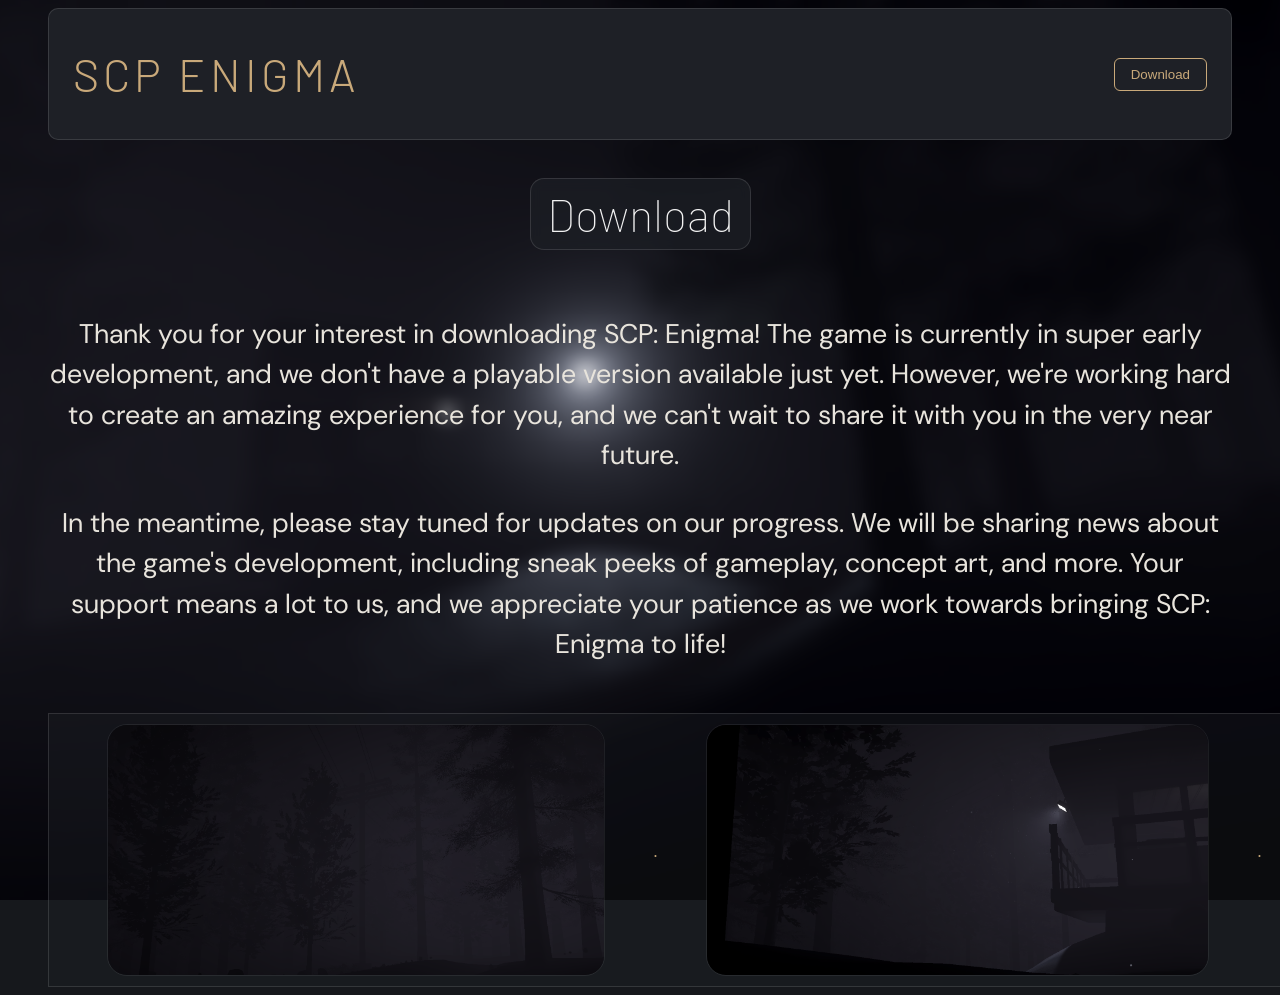
==== Download.html @ ac84db76 "something along the lines of a download page" ====
<!DOCTYPE html>
<html lang="en">

<head>
    <meta charset="UTF-8">
    <meta name="viewport" content="width=device-width, initial-scale=1.0">
    <Link href="https://fonts.googleapis.com/css2?family=Barlow:wght@400;700&family=DM+Sans:wght@400;500&family=DM+Serif+Display&display=swap" rel="stylesheet">
    <title>SCP ENIGMA - Download</title>
    <link rel="stylesheet" href="style.css">
</head>

<body>
    <div class="site">
        <div id="title-box">
            <h1 id="title-text">SCP ENIGMA</h1>
            <button id="download-button">Download</button> <!--Make this hyperlink to download page when ready, also add spacing between title-->
        </div>

        <div>
            <h2 id="subtitle-text"><span class="boxed-headers">Download</span></h2>
        </div>

        <div id="download-header">
            <p>Thank you for your interest in downloading SCP: Enigma! The game is currently in super early development, and we don't have a playable version available just yet. However, we're working hard to create an amazing experience for you, and we can't wait to share it with you in the very near future.</p>
            <p>In the meantime, please stay tuned for updates on our progress. We will be sharing news about the game's development, including sneak peeks of gameplay, concept art, and more. Your support means a lot to us, and we appreciate your patience as we work towards bringing SCP: Enigma to life!</p>
        </div>
        <br>    
        <div class="screenshot-marquee">
            <div class="marquee-content">
                <!-- Placeholder images, replace with actual screenshots when available -->
                <br>
                <img src="Preview (1).png" alt="Screenshot 1">
                <span class="dot">.</span>

                <img src="Preview (2).png" alt="Screenshot 2">
                <span class="dot">.</span>

                <img src="Preview (3).png" alt="Screenshot 3">  
                <span class="dot">.</span>
                
                <!-- Duplicate images for loop-->

                <img src="Preview (1).png" alt="Screenshot 1">
                <span class="dot">.</span>

                <img src="Preview (2).png" alt="Screenshot 2"> 
                <span class="dot">.</span>

                <img src="Preview (3).png" alt="Screenshot 3">
                <span class="dot">.</span>
            <div>
        </div>
    </div>

    <script src="script.js" defer></script>
</html>
---- style.css ----
:root {
  /* Backgrounds — layered from darkest to lightest */
  --bg:       #16181C;  /* page background */
  --bg2:      #1E2026;  /* cards, sections */
  --bg3:      #252830;  /* raised elements, hover states */

  /* Text */
  --txt:      #E8E4DC;
  --txt2:     rgba(232, 228, 220, 0.5);
  --txt3:     rgba(232, 228, 220, 0.28);

  /* Accent */
  --accent:   #C9A97A;
  --accent2:  rgba(201, 169, 122, 0.12);

  /* Borders */
  --line:     rgba(255, 255, 255, 0.07);
  --line2:    rgba(255, 255, 255, 0.12);

  /* Fonts */
  --ff-head:  'Barlow', sans-serif;
  --ff-body:  'DM Sans', sans-serif;

  /* Spacing */
  --space-xs: 8px;
  --space-sm: 16px;
  --space-md: 24px;
  --space-lg: 48px;
  --space-xl: 80px;

  /* Border radius */
  --radius-sm: 6px;
  --radius-md: 10px;
  --radius-lg: 14px;
}

/* ─── Base ─────────────────────────────────────────────── */

html {
  font-size: large;
  color: var(--accent);
  background-color: var(--bg);
  background-image: url('MainBG_Intro.png');
  background-size: cover;
  background-position: center;
  background-repeat: no-repeat;
  background-attachment: fixed;
}

body {
  overflow-x: hidden; /* Hide horizontal scrollbar */
}

.site {
  display: flex;
  flex-direction: column;
  padding-left: 40px;
  padding-right: 40px;
  min-height: 100vh;
}

p {
  font-family: var(--ff-body);
  font-size: 1.5em;
  line-height: 1.5;
  color: var(--txt);
}

h1 {
  font-family: var(--ff-head);
  font-size: 2.5em;
  color: var(--accent);
}

h2 {
  font-family: var(--ff-head);
  font-size: 1.8em;
  color: var(--accent);
}

button {
  background-color: transparent;
  color: var(--txt);
  border: 1px solid var(--accent);
  padding: var(--space-xs) var(--space-sm);
  border-radius: var(--radius-sm);
  cursor: pointer;
}

/* ─── Layout ────────────────────────────────────────────── */

.container {
  height: auto;
  overflow-y: auto;
}

.box {
  background-color: var(--bg3);
  padding: var(--space-md);
  border-radius: var(--radius-md);
  border: 1px solid var(--line2);
  margin: 0 auto;
}

.nav {
  display: flex;
  justify-content: space-between;
  align-items: center;
  gap: 16px;
}

#subtitle-text {
  display: flex;
  font-family: var(--ff-head);
  font-weight: lighter;
  font-size: 2.5em;
  color: #f2f2f2;
  justify-content: center;
}

.boxed-headers {
  display: inline-block;
  border: 1px solid var(--line2);
  padding: var(--space-xs) var(--space-sm);
  border-radius: var(--radius-lg);
  background-color: rgba(30, 32, 38, 0.658);
  backdrop-filter: blur(6px);
  -webkit-backdrop-filter: blur(6px);
}

#history-header {
  display: inline-flex;
  flex-direction: column;
  align-items: center;
  font-family: var(--ff-head);
  font-weight: lighter;
  font-size: 2.5em;
  color: #f2f2f2;
  justify-content: center;
  gap: 0;  
  margin: 0;
}

#so-far-text {
  font-family: var(--ff-head);
  font-weight: lighter;
  font-size: 0.4em;
  color: #f2f2f2;
  margin: 0;
  padding: 0;
}

#history-body {
  font-family: var(--ff-body);
  font-size: 0.8em;
  line-height: 1.5;
  color: var(--txt);
}

/* ─── Title Bar ─────────────────────────────────────────── */

#title-box {
  display: flex;
  align-items: center;
  justify-content: space-between;
  padding: var(--space-xs) var(--space-md);
  background-color: var(--bg2);
  border-radius: var(--radius-md);
  border: 1px solid var(--line2);

    #download-button {
    display: flex;
    background-color: transparent;
    color: var(--accent);
    border: 1px solid var(--accent);
    border-radius: var(--radius-sm);
    cursor: pointer;
    transform: scale(1);
    transition: transform 0.1s ease-in-out, background-color 0.1s ease;
  }

  #download-button:hover 
  {
    background-color: var(--accent2);
    transform: scale(1.1);
  }
}

#title-text {
  font-family: var(--ff-head);
  font-weight: 300;
  font-size: 2.5em;
  letter-spacing: 4px;
  color: var(--accent);
}

#download-button:hover {
  background-color: var(--accent2);
  transform: scale(1.1);
}

#ras-logo {
  display: block;
  height: 48px;
  width: auto;
}

/* ─── Bottom Bar ────────────────────────────────────────── */

#bottom-box {
  display: flex;
  position: absolute;
  width: 100%;
  background-color: var(--bg2);
  border: 1px solid var(--line2);
}

/* ─── Logos ─────────────────────────────────────────────── */

.logos {
  display: flex;
  flex-direction: row;
  justify-content: center;
}

#ras-text-logo {
  display: flex;
  position: absolute;
  height: 200px;
  width: 200px;
}

/* ─── Social Buttons ────────────────────────────────────── */

.social-buttons {
  display: flex;
  justify-content: center;
  bottom: 30px;
  right: 30px;
  padding-top: 180px;
  gap: var(--space-md);
}

#discord-button,
#steam-button,
#youtube-button {
  display: flex;
  align-items: center;
  justify-content: center;
  width: 48px;
  height: 48px;
  border-radius: 100%;
}

#discord-logo {
  display: block;
  filter: brightness(2);
  height: 32px;
  width: 32px;
}

#steam-logo {
  display: block;
  height: 32px;
  width: 32px;
}

#youtube-logo {
  display: block;
  height: 20px;
  width: 28px;
}

/* Download page */

#download-header {
  text-align: center;
}

/* Marquee */

.dot /* Decorative dot for visual interest, no content */
{
  display: flex;
  font-family: var(--ff-head);
  justify-content: center;
  align-items: center;
}

.marquee-content {
  display: inline-flex;
  gap: 48px;
  animation: marquee 18s linear infinite;
  background-color: rgba(30, 32, 38, 0.39); /* add background and border for better visibility */
  padding: 10px;
  border: 1px solid var(--line2);
}

.screenshot-marquee img {
  height: 250px;       /* fixed height */
  width: auto;         /* width adjusts to keep proportions */
  white-space: nowrap; /* prevent wrapping */
  overflow: hidden;    /* hide any overflow */
  border-radius: 20px;
  border: 1px solid var(--line);
}

@keyframes marquee {
  from {
    transform: translateX(0);
  }
  to {
    transform: translateX(-50%);
  }
}
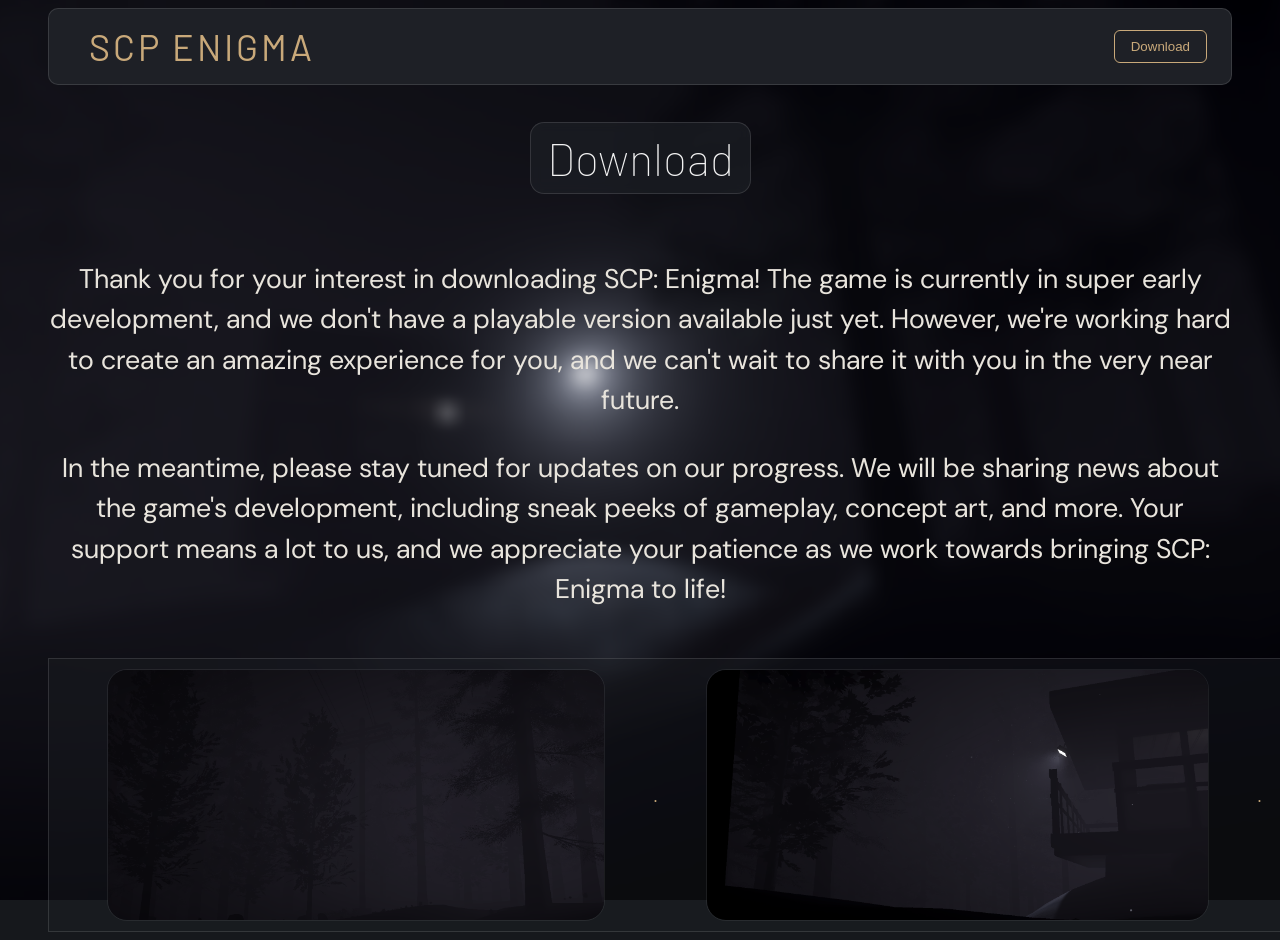
==== commit f2f70b16: "Much cleaning/formatting" ====
--- a/Download.html
+++ b/Download.html
@@ -12,8 +12,8 @@
 <body>
     <div class="site">
         <div id="title-box">
-            <h1 id="title-text">SCP ENIGMA</h1>
-            <button id="download-button">Download</button> <!--Make this hyperlink to download page when ready, also add spacing between title-->
+            <button id="home-button"><a href="index.html">SCP ENIGMA</a></button>
+            <button id="download-button"><a href="Download.html">Download</a></button> 
         </div>
 
         <div>
@@ -29,24 +29,24 @@
             <div class="marquee-content">
                 <!-- Placeholder images, replace with actual screenshots when available -->
                 <br>
-                <img src="Preview (1).png" alt="Screenshot 1">
+                <img src="Images/Preview (1).png" alt="Screenshot 1">
                 <span class="dot">.</span>
 
-                <img src="Preview (2).png" alt="Screenshot 2">
+                <img src="Images/Preview (2).png" alt="Screenshot 2">
                 <span class="dot">.</span>
 
-                <img src="Preview (3).png" alt="Screenshot 3">  
+                <img src="Images/Preview (3).png" alt="Screenshot 3">  
                 <span class="dot">.</span>
                 
                 <!-- Duplicate images for loop-->
 
-                <img src="Preview (1).png" alt="Screenshot 1">
+                <img src="Images/Preview (1).png" alt="Screenshot 1">
                 <span class="dot">.</span>
 
-                <img src="Preview (2).png" alt="Screenshot 2"> 
+                <img src="Images/Preview (2).png" alt="Screenshot 2"> 
                 <span class="dot">.</span>
 
-                <img src="Preview (3).png" alt="Screenshot 3">
+                <img src="Images/Preview (3).png" alt="Screenshot 3">
                 <span class="dot">.</span>
             <div>
         </div>
--- a/style.css
+++ b/style.css
@@ -40,7 +40,7 @@
   font-size: large;
   color: var(--accent);
   background-color: var(--bg);
-  background-image: url('MainBG_Intro.png');
+  background-image: url('Images/MainBG_Intro.png');
   background-size: cover;
   background-position: center;
   background-repeat: no-repeat;
@@ -51,12 +51,32 @@
   overflow-x: hidden; /* Hide horizontal scrollbar */
 }
 
+.body-text{
+  margin-left: auto;
+  margin-right: auto;
+  max-width: 40%;
+  text-align: center;
+  padding-left: 20px;
+  padding-right: 20px;
+  background-color: #191b24b6;
+  border: 2px solid #252830;
+  border-radius: 20px;
+}
+
 .site {
   display: flex;
   flex-direction: column;
   padding-left: 40px;
   padding-right: 40px;
   min-height: 100vh;
+}
+
+a:link,
+a:visited,
+a:hover,
+a:active {
+  text-decoration: none;
+  color: var(--accent);
 }
 
 p {
@@ -125,7 +145,6 @@
   border-radius: var(--radius-lg);
   background-color: rgba(30, 32, 38, 0.658);
   backdrop-filter: blur(6px);
-  -webkit-backdrop-filter: blur(6px);
 }
 
 #history-header {
@@ -168,9 +187,19 @@
   border-radius: var(--radius-md);
   border: 1px solid var(--line2);
 
+    #home-button {
+      background-color: transparent;
+      border: transparent 0px;
+      font-size: 2em;
+      font-weight: normal;
+      letter-spacing: 3px;
+      font-family: var(--ff-head);
+      color: var(--accent);
+      cursor: pointer;
+    }
+
     #download-button {
     display: flex;
-    background-color: transparent;
     color: var(--accent);
     border: 1px solid var(--accent);
     border-radius: var(--radius-sm);
